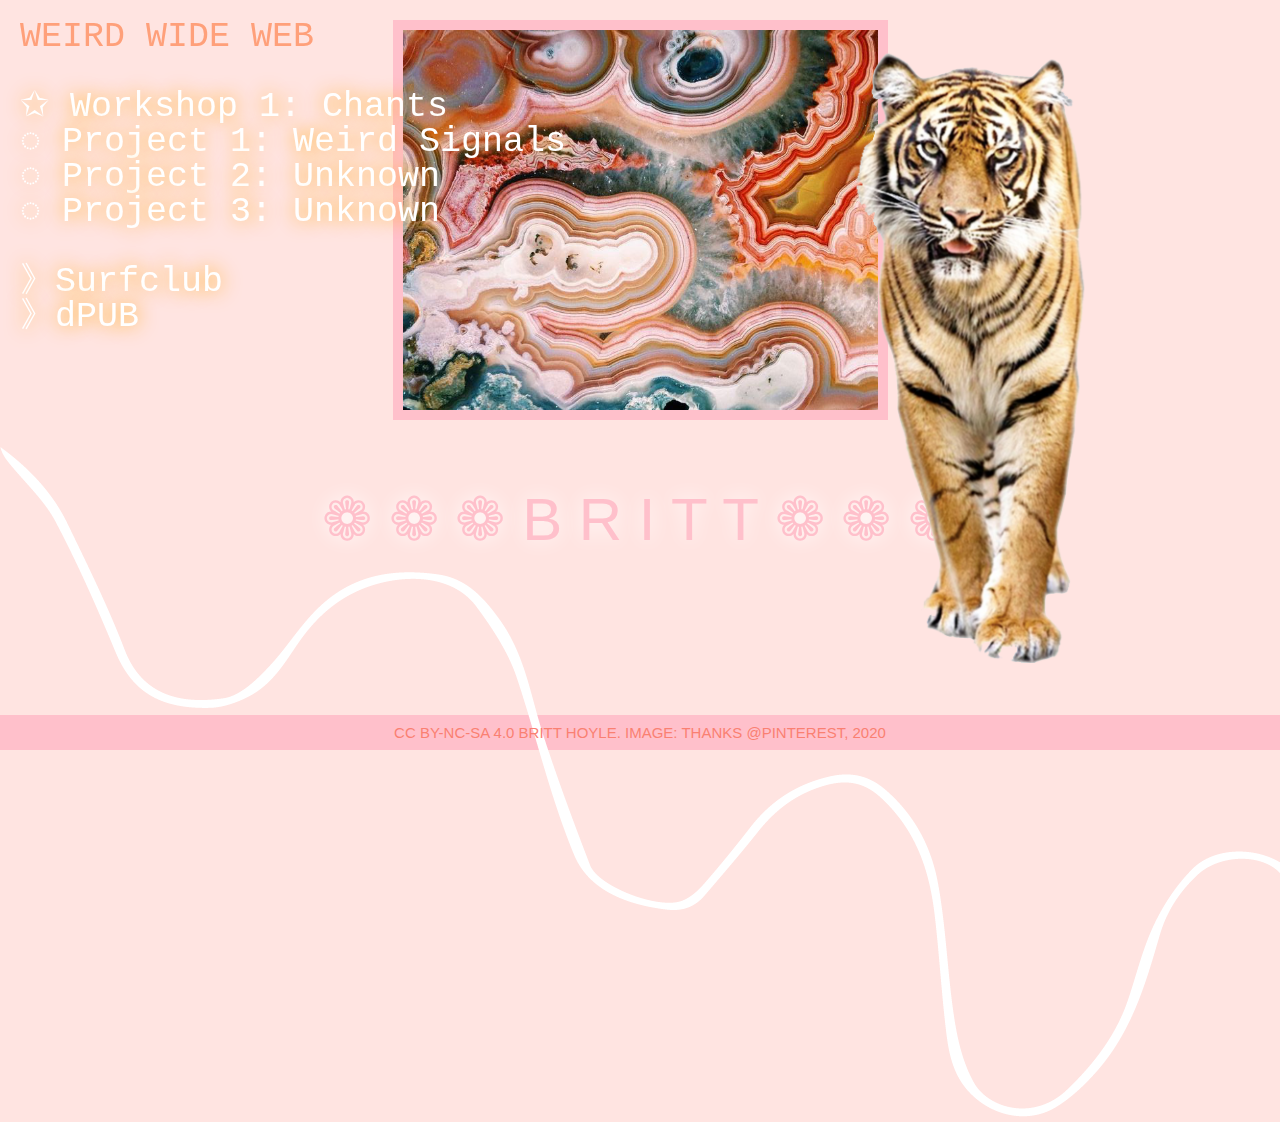
==== index.html @ 0cd54621 "uploading your homepage" ====
<!DOCTYPE html>
<html>
  <head>
    <meta charset="UTF-8">
  	<meta name="viewport" content="width=device-width,initial-scale=1">
    <title>Boilerplate Starter kit v1.08</title>
    <link rel="stylesheet" href="assets/css/reset.css" type="text/css">
  	<link rel="stylesheet" href="assets/css/main.css" type="text/css">
  	<script src="assets/js/jquery-3.4.1.min.js"></script>
  	<script src="assets/js/main.js"></script>
  </head>
  <body>
    <!-- DO NOT REMOVE ABOVE -->
    <!-- start here -->

    <div class="links">
      WEIRD WIDE WEB
      <br>
      <br>
      <a href="file:///Users/britthoyle/Downloads/chants-sample-v2%202/DPUB/chants/chant.html"> ✩ Workshop 1: Chants</a>
      <a href=""> ◌ Project 1: Weird Signals</a>
      <a href=""> ◌ Project 2: Unknown</a>
      <a href=""> ◌ Project 3: Unknown</a>
      <br>
      <a href="https://docs.google.com/document/d/13tIMrbYhakx3DgxaeI-3Hz0mRF0pJiMyIonr1DI7UXU/edit?usp=sharing">》Surfclub</a>
      <a href="http://dpub.u-p.co/">》dPUB</a>
    </div>

    <div class="image">
      <img src="assets/images/img.png">
      </a>
    </div>

    <div class="icon">
      <a href="https://youtu.be/JUOZUu0t2CA"> 
        <img src="assets/images/tiger1.png">
      </a>
      </div>


      <div class="line">
      <img src="assets/images/Untitled-9.png">
        
      </div>

    <div class="name">
     ❁ ❁ ❁ B R I T T ❁ ❁ ❁
    </div>

    <div class="copy">
      CC BY-NC-SA 4.0 Britt Hoyle. Image: Thanks @pinterest, 2020
      
    </div>








    <!-- DO NOT REMOVE BELOW -->
    <!-- end here -->
  </body>
</html>
---- assets/css/main.css ----
body {
	font-family: Helvetica,Arial,sans-serif;
	font-size: 32px;
	background-color:mistyrose;

}

a {
	color:olive;
}

.image {
	width:495px;
	height:400px;
	margin-left:auto;
	margin-right:auto;
	margin-top:20px;
	border:10px solid pink;
}

.image img{
	width:100%;
}


.tiger1 img{
	margin-left:auto;
	margin-right:auto;
	margin-bottom:20px;
}

.tiger1 img{
	width:100%;
	display:block;
}

.line {
 	width:100%;
 	height:20px;
 	margin-left:auto;
 	margin-right:auto;
}


.links {
	position:fixed;
	top:20px;
	left:20px;
	font-family:courier;

}

.links a {
	text-decoration:none;
	color:white;
	text-shadow:0px 0px 20px orange;
	z-index: 2;
	display:block;
}

.links {
	color:lightsalmon;
	font-size:35px;
}

.links a:hover {
	color:lightsalmon;
}

.name {
font-size:60px;
margin-top:50px;
text-align:center;
color:pink;
text-shadow:0px 0px 20px white;
}

.copy {
	font-size:15px;
	margin-top:165px;
	text-align:center;
	text-transform:uppercase;
	color:salmon;
	background-color:pink;
	padding:10px;
}

.icon {
	position:fixed;
	top:50px;
	right:300px;
	width:250px;
}
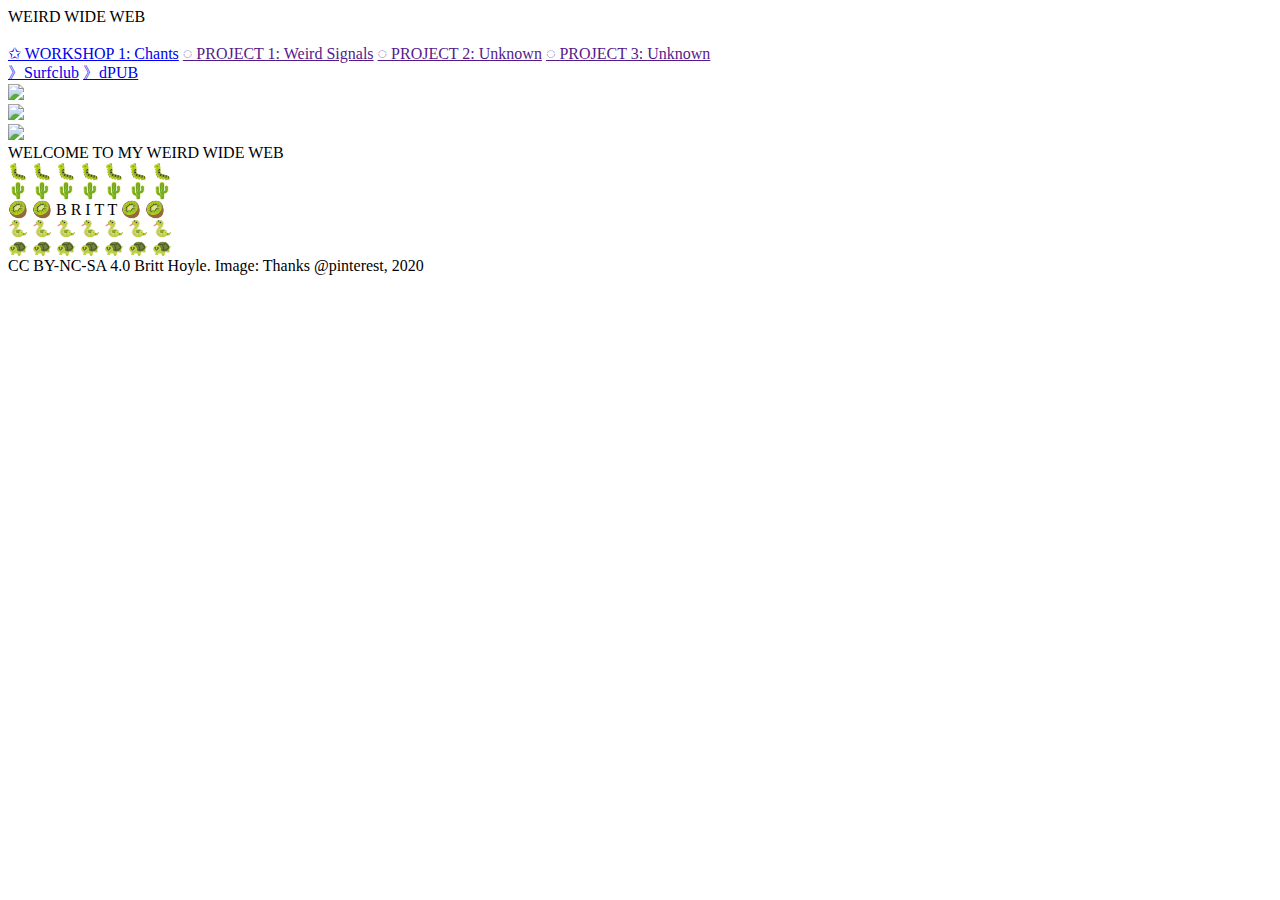
==== commit f4d608ae: "updated webpage" ====
--- a/index.html
+++ b/index.html
@@ -17,13 +17,14 @@
       WEIRD WIDE WEB
       <br>
       <br>
-      <a href="file:///Users/britthoyle/Downloads/chants-sample-v2%202/DPUB/chants/chant.html"> ✩ Workshop 1: Chants</a>
-      <a href=""> ◌ Project 1: Weird Signals</a>
-      <a href=""> ◌ Project 2: Unknown</a>
-      <a href=""> ◌ Project 3: Unknown</a>
+      <a href="file:///Users/britthoyle/Downloads/chants-sample-v2%202/DPUB/britthoyle.github.io/chants/chant.html"> ✩ WORKSHOP 1: Chants</a>
+      <a href=""> ◌  PROJECT 1: Weird Signals</a>
+      <a href=""> ◌  PROJECT 2: Unknown</a>
+      <a href=""> ◌  PROJECT 3: Unknown</a>
       <br>
       <a href="https://docs.google.com/document/d/13tIMrbYhakx3DgxaeI-3Hz0mRF0pJiMyIonr1DI7UXU/edit?usp=sharing">》Surfclub</a>
-      <a href="http://dpub.u-p.co/">》dPUB</a>
+      <a href="http://dpub.u-p.co/">
+      》dPUB</a>
     </div>
 
     <div class="image">
@@ -31,26 +32,46 @@
       </a>
     </div>
 
-    <div class="icon">
-      <a href="https://youtu.be/JUOZUu0t2CA"> 
+     <div class="icon">
+      <a href="https://youtu.be/aHz6XOA08xQ"> 
         <img src="assets/images/tiger1.png">
       </a>
       </div>
 
-
-      <div class="line">
-      <img src="assets/images/Untitled-9.png">
-        
+      <div class="alpaca">
+       <a href="https://youtu.be/FSKZ4IowkYU">
+         <img src="assets/images/pink-alpaca.png">
+      </a>
       </div>
 
+
+    <div class="welcome">
+      WELCOME TO MY WEIRD WIDE WEB
+    </div>
+
+    <div class="emoji">
+      🐛 🐛 🐛 🐛 🐛 🐛 🐛
+    </div>
+
+    <div class="cactus">
+        🌵 🌵 🌵 🌵 🌵 🌵 🌵
+    </div>
+
     <div class="name">
-     ❁ ❁ ❁ B R I T T ❁ ❁ ❁
+     🥝 🥝 B R I T T 🥝 🥝 
+    </div>
+
+    <div class="snake">
+      🐍 🐍 🐍 🐍 🐍 🐍 🐍
+    </div>
+
+    <div class="turtle">
+      🐢 🐢 🐢 🐢 🐢 🐢 🐢 
     </div>
 
     <div class="copy">
       CC BY-NC-SA 4.0 Britt Hoyle. Image: Thanks @pinterest, 2020
-      
-    </div>
+      </div>
 
 
 
